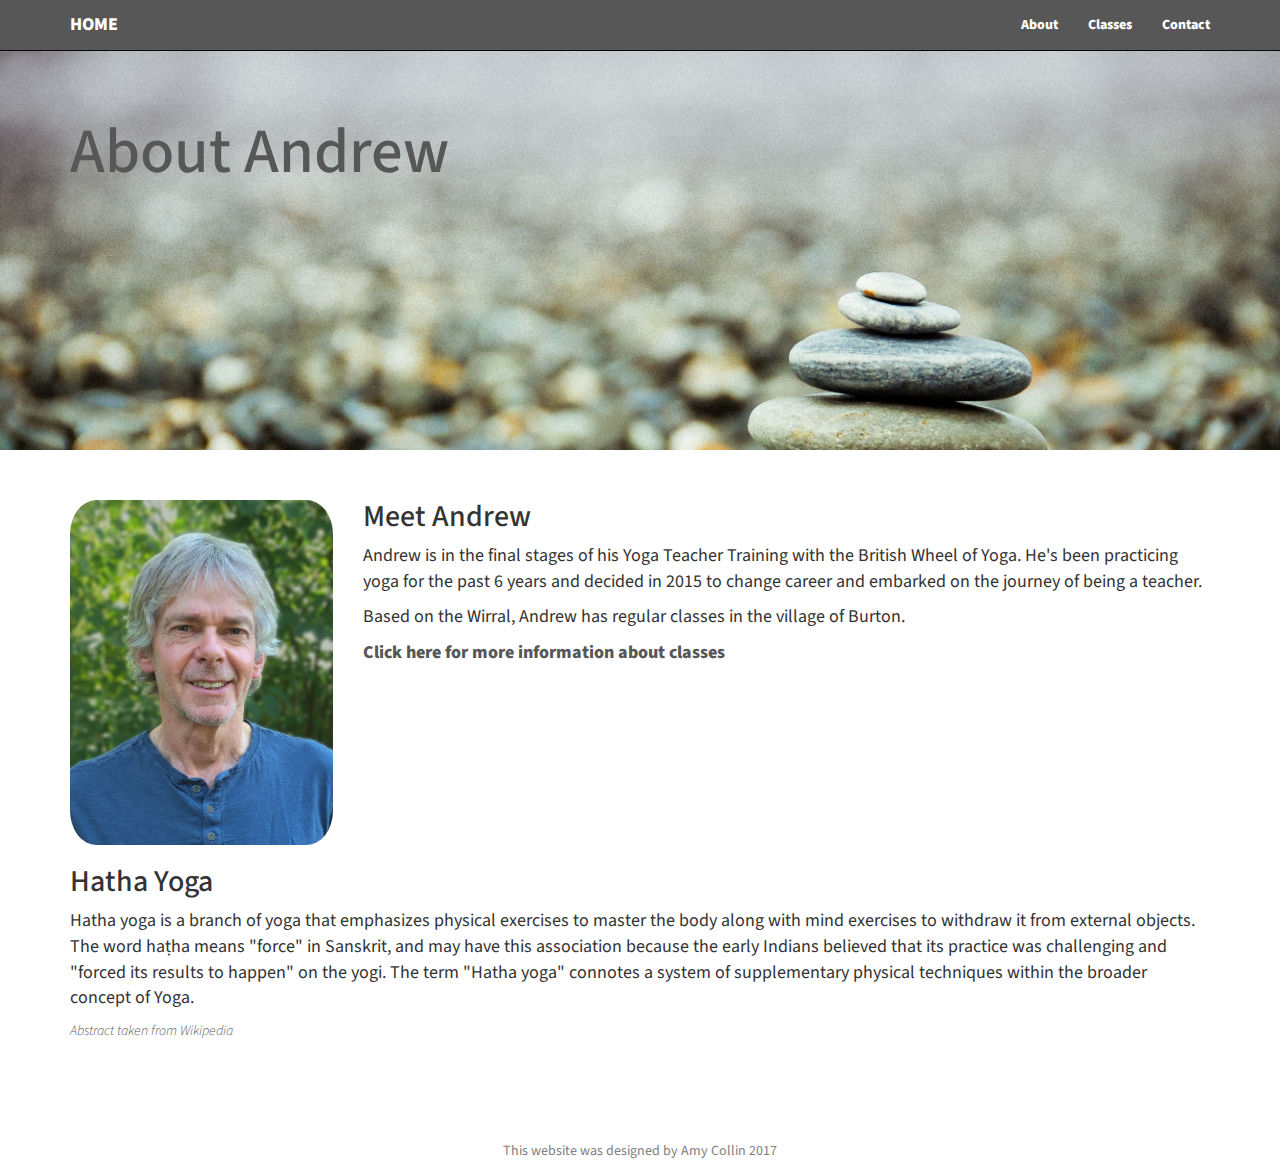
==== about.html @ 745ea2c5 "Worked on content on all pages and formating - no working JavaScript yet" ====
<!DOCTYPE html>
<html lang="en">
<head>
    <meta charset="UTF-8">
    <meta name="viewport" content="width=device-width, initial-scale=1.0">
    <meta http-equiv="X-UA-Compatible" content="ie=edge">
    <title>My First Website</title>
    <link rel="stylesheet" href="https://maxcdn.bootstrapcdn.com/bootstrap/3.3.7/css/bootstrap.min.css" integrity="sha384-BVYiiSIFeK1dGmJRAkycuHAHRg32OmUcww7on3RYdg4Va+PmSTsz/K68vbdEjh4u" crossorigin="anonymous">
    <link rel="stylesheet" href="https://maxcdn.bootstrapcdn.com/font-awesome/4.7.0/css/font-awesome.min.css">
    <link rel="stylesheet" href="css/main.css">
    <link href="https://fonts.googleapis.com/css?family=Source+Sans+Pro:300,600" rel="stylesheet">
</head>
<body>
    <!-- Nav bar -->
    <nav class="navbar navbar-inverse navbar-fixed-top">
        <div class="container">
            <div class="navbar-header">
                <!-- Bootstrap hamburger -->
                <button type="button" class="navbar-toggle collapsed" data-toggle="collapse" data-target="#bs-collapse-nav" aria-expanded="false">
                    <span class="sr-only">Toggle navigation</span>
                    <span class="icon-bar"></span>
                    <span class="icon-bar"></span>
                    <span class="icon-bar"></span>
                </button>

                <!-- Logo or brand name -->
                <a href="index.html" class="navbar-brand">HOME</a>
            </div>

            <!-- Links on right handside -->
            <div class="collapse navbar-collapse" id="bs-collapse-nav">
                <ul class="nav navbar-nav navbar-right">
                    <li><a href="about.html">About</a></li>
                    <li><a href="classes.html">Classes</a></li>
                    <li><a href="contact.html">Contact</a></li>
                </ul>
            </div>
        </div>
    </nav>

    <!-- Jumpotron on home page -->
    <div class="jumbotron">
        <div class="container">
            <h1>About Andrew</h1>
            
        </div>
    </div>

    <div class="container">
        <div class="row">
            <div class="col-xs-3">
                <img src="headshot 2.jpg" class="headshot" alt="Andrew Collin Headshot">
            </div>
            <div class="col-xs-9">
                <h2>Meet Andrew</h2>
                <p>
                    Andrew is in the final stages of his Yoga Teacher Training with the British Wheel of Yoga.
                    He's been practicing yoga for the past 6 years and decided in 2015 to change career and embarked
                    on the journey of being a teacher.
                </p>
                <p>
                    Based on the Wirral, Andrew has regular classes in the village of Burton.
                </p>
                <p>
                    <a href="classes.html">Click here for more information about classes</a>
                </p>
            </div>
        </div>
        <div class="row">
            <div class="col-sm-12">
                <h2>Hatha Yoga</h2>
                <p>
                    Hatha yoga is a branch of yoga that emphasizes physical exercises to master the body along with mind 
                    exercises to withdraw it from external objects. The word haṭha means "force" in Sanskrit, and may have 
                    this association because the early Indians believed that its practice was challenging and "forced its 
                    results to happen" on the yogi. The term "Hatha yoga" connotes a system of supplementary physical 
                    techniques within the broader concept of Yoga.
                </p>
                <a href="https://en.wikipedia.org/wiki/Hatha_yoga" alt="Link to Wikipedia entry on Hatha Yoga" class="source">
                    Abstract taken from Wikipedia
                </a>
            </div>
        </div>
    </div>

    <!-- Footer -->
    <footer class="container">
        <div class="row footer">
            <p>This website was designed by Amy Collin 2017</p>
        </div>
    </footer>

    <script
    src="https://code.jquery.com/jquery-3.2.1.min.js"
    integrity="sha256-hwg4gsxgFZhOsEEamdOYGBf13FyQuiTwlAQgxVSNgt4="
    crossorigin="anonymous"></script>
    <script
    src="https://maxcdn.bootstrapcdn.com/bootstrap/3.3.7/js/bootstrap.min.js"
    integrity="sha384-Tc5IQib027qvyjSMfHjOMaLkfuWVxZxUPnCJA7l2mCWNIpG9mGCD8wGNIcPD7Txa" 
    crossorigin="anonymous"></script>
    <script src='js/index.js'></script>
</body>
</html>
---- css/main.css ----
body {
    padding-top: 50px;
    font-family: 'Source Sans Pro', sans-serif;
}

p {
    font-size: 18px;
}

a {
    font-weight: 800;
    color: rgb(87, 87, 87);
}

a:hover {
    color: rgb(87, 87, 87);
    text-decoration: none;
}
.navbar {
    margin-bottom: 0;
    border-radius: 0;
}
.navbar-inverse {
    background: rgb(87, 87, 87);
}

.navbar-inverse .navbar-nav>li>a {
    color: white;
}

.navbar-inverse .navbar-brand {
    color: white;
}

.homepage_headers {
    font-size: 20px;
    text-align: center;
}

.jumbotron {
    background: url("johnson-wang-20675.jpg");
    background-repeat: no-repeat;
    background-size: cover;
    height: 400px;
    color: rgb(87, 87, 87);
}

.thumbnail {
    border: 0;
    text-align: center;
    padding-bottom: 50px;
}

.thumbnail:hover {
    background-color: rgb(181, 180, 180);
}

.glyphicon {
    font-size: 80px;
    text-align: center;
    padding: 50px;
    color: rgb(87, 87, 87);
}

.headshot {
    width: 100%;
    border-radius: 10%;
    margin-top: 20px;
}

.source {
    text-align: left;
    font-style: italic;
    font-weight: 300;
}

.classes {
    text-align: center;
}

#timetableInfo {
    width: 80%;
    text-align: center;
    margin-top: 20px;
}

th {
    text-align: center;
}

#mapInfo {
    text-align: center;
    margin-top: 20px;
}

.form-horizontal {
    margin-top: 40px;
}

.footer p {
    text-align: center;
    margin-top: 100px;
    font-size: 14px;
    font-style: none;
    color: grey;
}
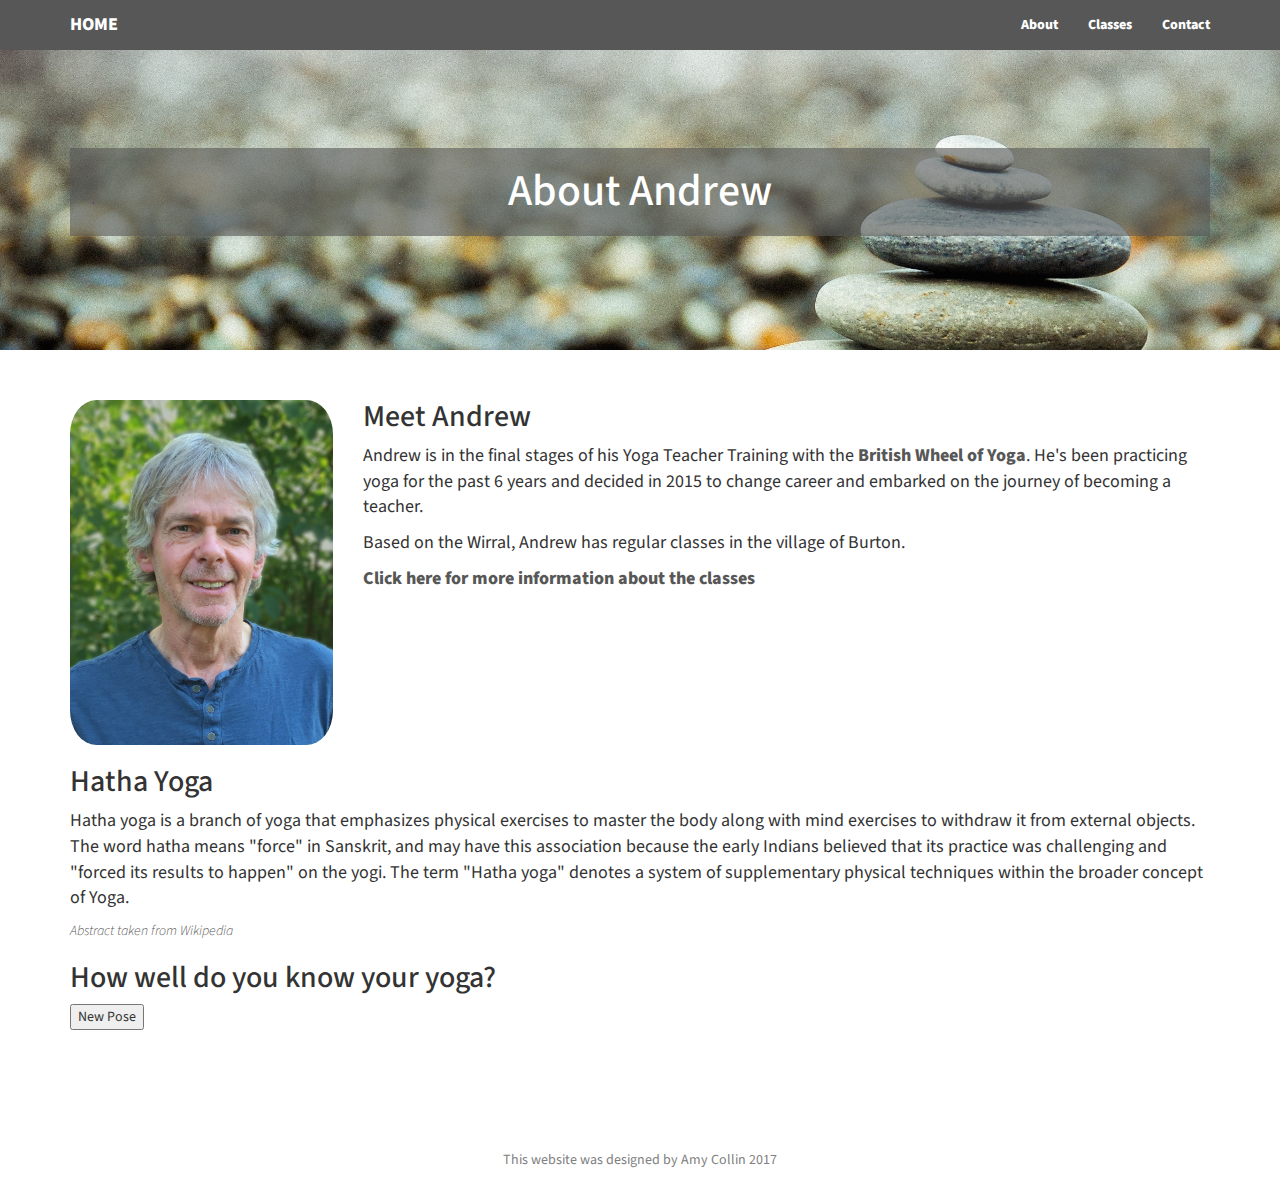
==== commit 63d61370: "Got the JavaScript working for the class time table filtering" ====
--- a/about.html
+++ b/about.html
@@ -54,15 +54,15 @@
             <div class="col-xs-9">
                 <h2>Meet Andrew</h2>
                 <p>
-                    Andrew is in the final stages of his Yoga Teacher Training with the British Wheel of Yoga.
+                    Andrew is in the final stages of his Yoga Teacher Training with the <a href="#">British Wheel of Yoga</a>.
                     He's been practicing yoga for the past 6 years and decided in 2015 to change career and embarked
-                    on the journey of being a teacher.
+                    on the journey of becoming a teacher.
                 </p>
                 <p>
                     Based on the Wirral, Andrew has regular classes in the village of Burton.
                 </p>
                 <p>
-                    <a href="classes.html">Click here for more information about classes</a>
+                    <a href="classes.html">Click here for more information about the classes</a>
                 </p>
             </div>
         </div>
@@ -71,14 +71,27 @@
                 <h2>Hatha Yoga</h2>
                 <p>
                     Hatha yoga is a branch of yoga that emphasizes physical exercises to master the body along with mind 
-                    exercises to withdraw it from external objects. The word haṭha means "force" in Sanskrit, and may have 
+                    exercises to withdraw it from external objects. The word hatha means "force" in Sanskrit, and may have 
                     this association because the early Indians believed that its practice was challenging and "forced its 
-                    results to happen" on the yogi. The term "Hatha yoga" connotes a system of supplementary physical 
+                    results to happen" on the yogi. The term "Hatha yoga" denotes a system of supplementary physical 
                     techniques within the broader concept of Yoga.
                 </p>
                 <a href="https://en.wikipedia.org/wiki/Hatha_yoga" alt="Link to Wikipedia entry on Hatha Yoga" class="source">
                     Abstract taken from Wikipedia
                 </a>
+            </div>
+        </div>
+        <h2>How well do you know your yoga?</h2> <!-- Change this to a quiz game, showing the user a yoga pose and they have to select from a list which one they think it is -->
+        <div class="row">
+            <!-- Make this the name and any other text -->
+            <div class="col-sm-8">
+                <button type="button" id="randPoseGen">New Pose</button>
+                <h3 id="targetNameEng"></h3>
+                <h3 id="targetNameSan"></h3>
+            </div>
+            <!-- Make this the image -->
+            <div class="col-sm-4">
+                <img src="">
             </div>
         </div>
     </div>
--- a/css/main.css
+++ b/css/main.css
@@ -18,7 +18,7 @@
 }
 .navbar {
     margin-bottom: 0;
-    border-radius: 0;
+    border: 0;
 }
 .navbar-inverse {
     background: rgb(87, 87, 87);
@@ -38,11 +38,19 @@
 }
 
 .jumbotron {
-    background: url("johnson-wang-20675.jpg");
+    background: url("johnson-wang-20675 cropped.jpg");
     background-repeat: no-repeat;
     background-size: cover;
-    height: 400px;
-    color: rgb(87, 87, 87);
+    height: 300px;
+    color: rgb(255, 255, 255);
+}
+
+.jumbotron h1 {
+    background-color: rgba(87, 87, 87, 0.6);
+    padding: 20px;
+    margin-top: 50px;
+    text-align: center;
+    font-size: 44px;
 }
 
 .thumbnail {
@@ -79,10 +87,14 @@
 }
 
 #timetableInfo {
-    width: 80%;
+    max-width: 80%;
     text-align: center;
     margin-top: 20px;
 }
+ 
+.filterToggle {
+    display: none;
+} 
 
 th {
     text-align: center;
@@ -91,6 +103,11 @@
 #mapInfo {
     text-align: center;
     margin-top: 20px;
+}
+
+iframe {
+    max-width: 500px;
+    max-height: 400px;
 }
 
 .form-horizontal {
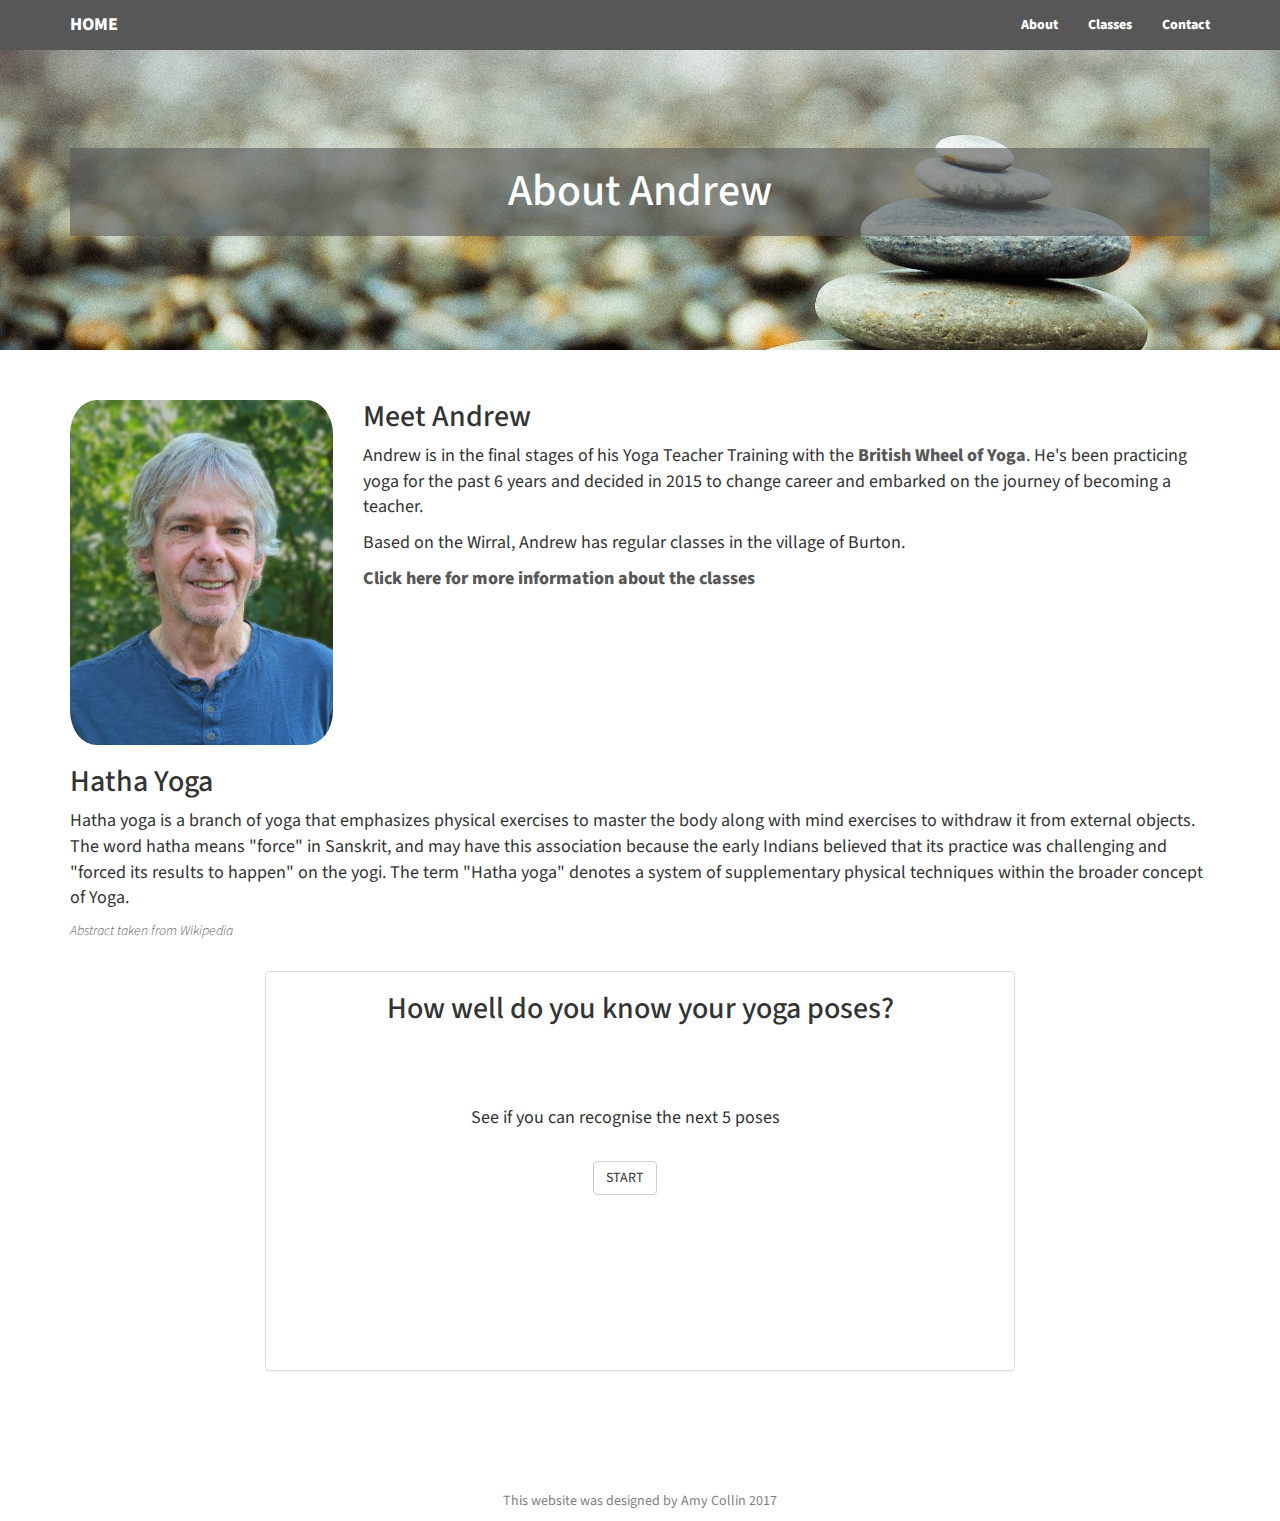
==== commit 58e39367: "Playing around with the yoga poses game, got question 1 working with javascript but struggling to no" ====
--- a/about.html
+++ b/about.html
@@ -54,7 +54,7 @@
             <div class="col-xs-9">
                 <h2>Meet Andrew</h2>
                 <p>
-                    Andrew is in the final stages of his Yoga Teacher Training with the <a href="#">British Wheel of Yoga</a>.
+                    Andrew is in the final stages of his Yoga Teacher Training with the <a href="https://www.bwy.org.uk/" target="_blank">British Wheel of Yoga</a>.
                     He's been practicing yoga for the past 6 years and decided in 2015 to change career and embarked
                     on the journey of becoming a teacher.
                 </p>
@@ -81,19 +81,43 @@
                 </a>
             </div>
         </div>
-        <h2>How well do you know your yoga?</h2> <!-- Change this to a quiz game, showing the user a yoga pose and they have to select from a list which one they think it is -->
+    </div>
+
+    <div class="container">
         <div class="row">
-            <!-- Make this the name and any other text -->
-            <div class="col-sm-8">
-                <button type="button" id="randPoseGen">New Pose</button>
-                <h3 id="targetNameEng"></h3>
-                <h3 id="targetNameSan"></h3>
-            </div>
-            <!-- Make this the image -->
-            <div class="col-sm-4">
-                <img src="">
+            <div class="col-md-8 col-md-offset-2">
+                <div class="panel quiz panel-default">
+                    <h2>How well do you know your yoga poses?</h2> <!-- Change this to a quiz game, showing the user a yoga pose and they have to select from a list which one they think it is -->
+                    <div class="row container quizPart start">
+                        <p>See if you can recognise the next 5 poses</p>
+                        <br>
+                        <button type="button" class="btn btn-default bt-lg" id="startButton">START</button>
+                    </div>
+                    <div class="row container quizPart questionNum hide">
+                        <h2 id="qNum">Question 1</h2>
+                    </div>
+                    <div class="row container quizPart questionOne hide">
+                        <p class="questionMonitor">Question 1 of 5</p>
+                        <div class="col-xs-4">
+                            <img src="headshot 2.jpg" class="pose">
+                        </div>
+                        <div class="col-xs-8">
+                            <p class="choices">Is it...</p>
+                            <ul>
+                                <li>downward dog</li>
+                                <li>upward dog</li>
+                                <li>cobra</li>
+                            </ul>
+                            <br>
+                            <p class="correctAnswer hide">Well done, that's the right answer</p>
+                            <button type="button" class="btn btn-default correctAnswer nextQ hide">Next Question</button>
+                            <p class="wrongAnswer hide">Wrong answer, try again</p>
+                        </div>
+                    </div>
+                </div>
             </div>
         </div>
+
     </div>
 
     <!-- Footer -->
--- a/css/main.css
+++ b/css/main.css
@@ -82,7 +82,50 @@
     font-weight: 300;
 }
 
-.classes {
+.quiz {
+    height: 400px;
+    margin-top: 30px;
+}
+
+.start, .questionNum {
+    padding-top: 70px;
+}
+
+.quizPart {
+    width: 100%;
+}
+
+.hide {
+    display: none;
+}
+
+.questionMonitor {
+    text-align: left;
+    padding-left: 15px;
+    font-size: 14px;
+}
+
+.choices {
+    text-align: left;
+    padding-left: 15px;
+}
+
+.quiz ul {
+    list-style-type: none;
+}
+
+.quiz li {
+    padding-top: 20px;
+    font-size: 20px;
+    font-weight: 800;
+    color: rgb(87, 87, 87);
+}
+
+.pose {
+    width: 100%;
+}
+
+.panel {
     text-align: center;
 }
 
@@ -106,8 +149,8 @@
 }
 
 iframe {
-    max-width: 500px;
-    max-height: 400px;
+    width: 100%;
+    height: 450px;
 }
 
 .form-horizontal {
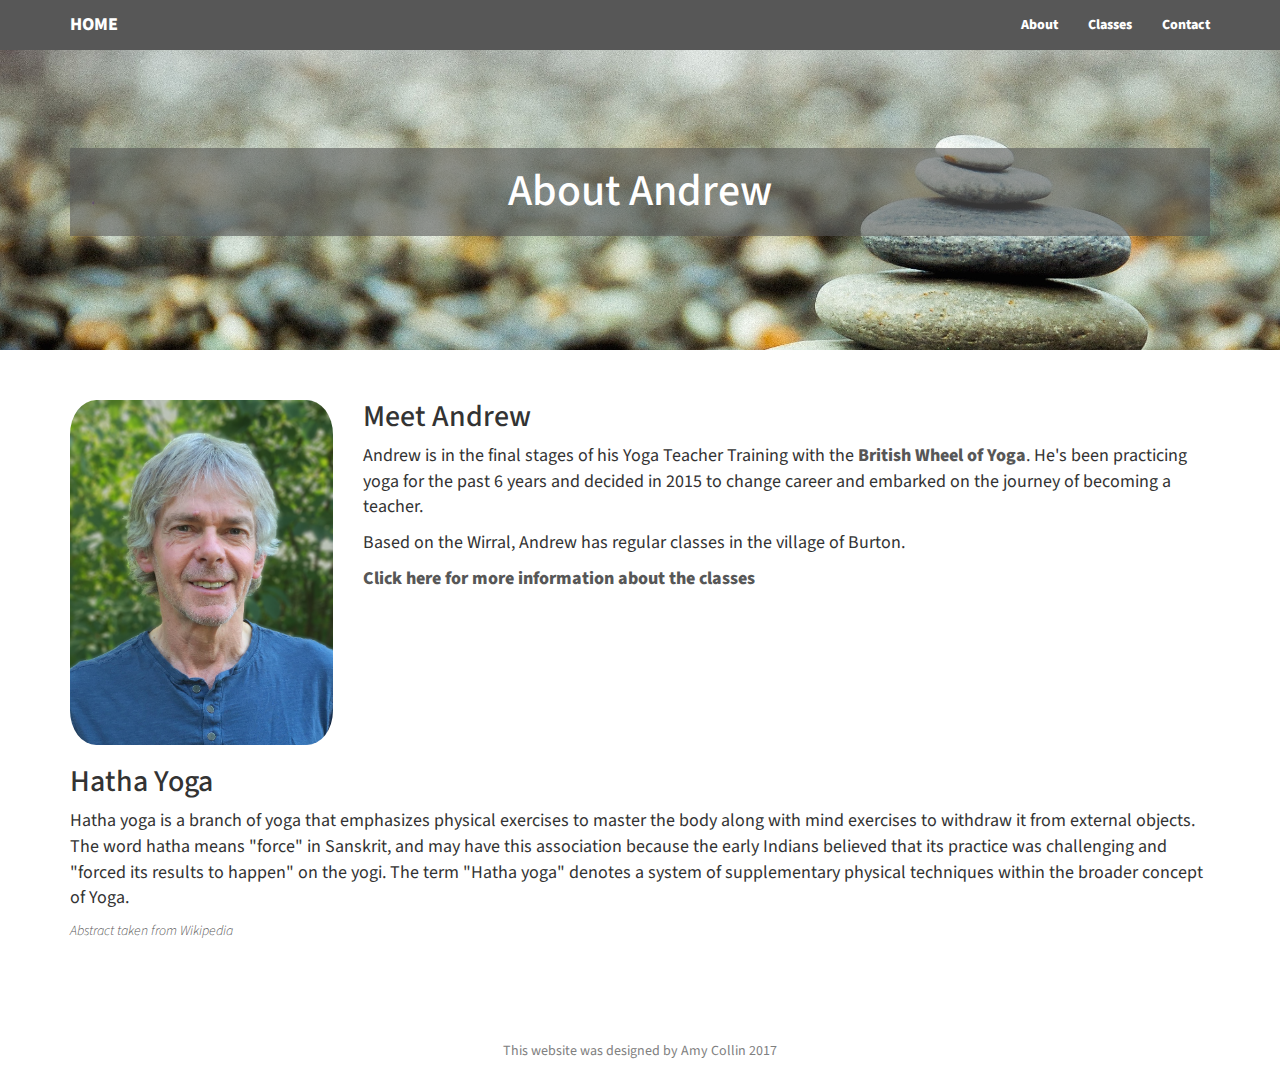
==== commit c99d0fcd: "Removed all code related to the quiz as now produced the quiz in precourse-section-5" ====
--- a/about.html
+++ b/about.html
@@ -83,43 +83,6 @@
         </div>
     </div>
 
-    <div class="container">
-        <div class="row">
-            <div class="col-md-8 col-md-offset-2">
-                <div class="panel quiz panel-default">
-                    <h2>How well do you know your yoga poses?</h2> <!-- Change this to a quiz game, showing the user a yoga pose and they have to select from a list which one they think it is -->
-                    <div class="row container quizPart start">
-                        <p>See if you can recognise the next 5 poses</p>
-                        <br>
-                        <button type="button" class="btn btn-default bt-lg" id="startButton">START</button>
-                    </div>
-                    <div class="row container quizPart questionNum hide">
-                        <h2 id="qNum">Question 1</h2>
-                    </div>
-                    <div class="row container quizPart questionOne hide">
-                        <p class="questionMonitor">Question 1 of 5</p>
-                        <div class="col-xs-4">
-                            <img src="headshot 2.jpg" class="pose">
-                        </div>
-                        <div class="col-xs-8">
-                            <p class="choices">Is it...</p>
-                            <ul>
-                                <li>downward dog</li>
-                                <li>upward dog</li>
-                                <li>cobra</li>
-                            </ul>
-                            <br>
-                            <p class="correctAnswer hide">Well done, that's the right answer</p>
-                            <button type="button" class="btn btn-default correctAnswer nextQ hide">Next Question</button>
-                            <p class="wrongAnswer hide">Wrong answer, try again</p>
-                        </div>
-                    </div>
-                </div>
-            </div>
-        </div>
-
-    </div>
-
     <!-- Footer -->
     <footer class="container">
         <div class="row footer">
--- a/css/main.css
+++ b/css/main.css
@@ -82,49 +82,6 @@
     font-weight: 300;
 }
 
-.quiz {
-    height: 400px;
-    margin-top: 30px;
-}
-
-.start, .questionNum {
-    padding-top: 70px;
-}
-
-.quizPart {
-    width: 100%;
-}
-
-.hide {
-    display: none;
-}
-
-.questionMonitor {
-    text-align: left;
-    padding-left: 15px;
-    font-size: 14px;
-}
-
-.choices {
-    text-align: left;
-    padding-left: 15px;
-}
-
-.quiz ul {
-    list-style-type: none;
-}
-
-.quiz li {
-    padding-top: 20px;
-    font-size: 20px;
-    font-weight: 800;
-    color: rgb(87, 87, 87);
-}
-
-.pose {
-    width: 100%;
-}
-
 .panel {
     text-align: center;
 }
